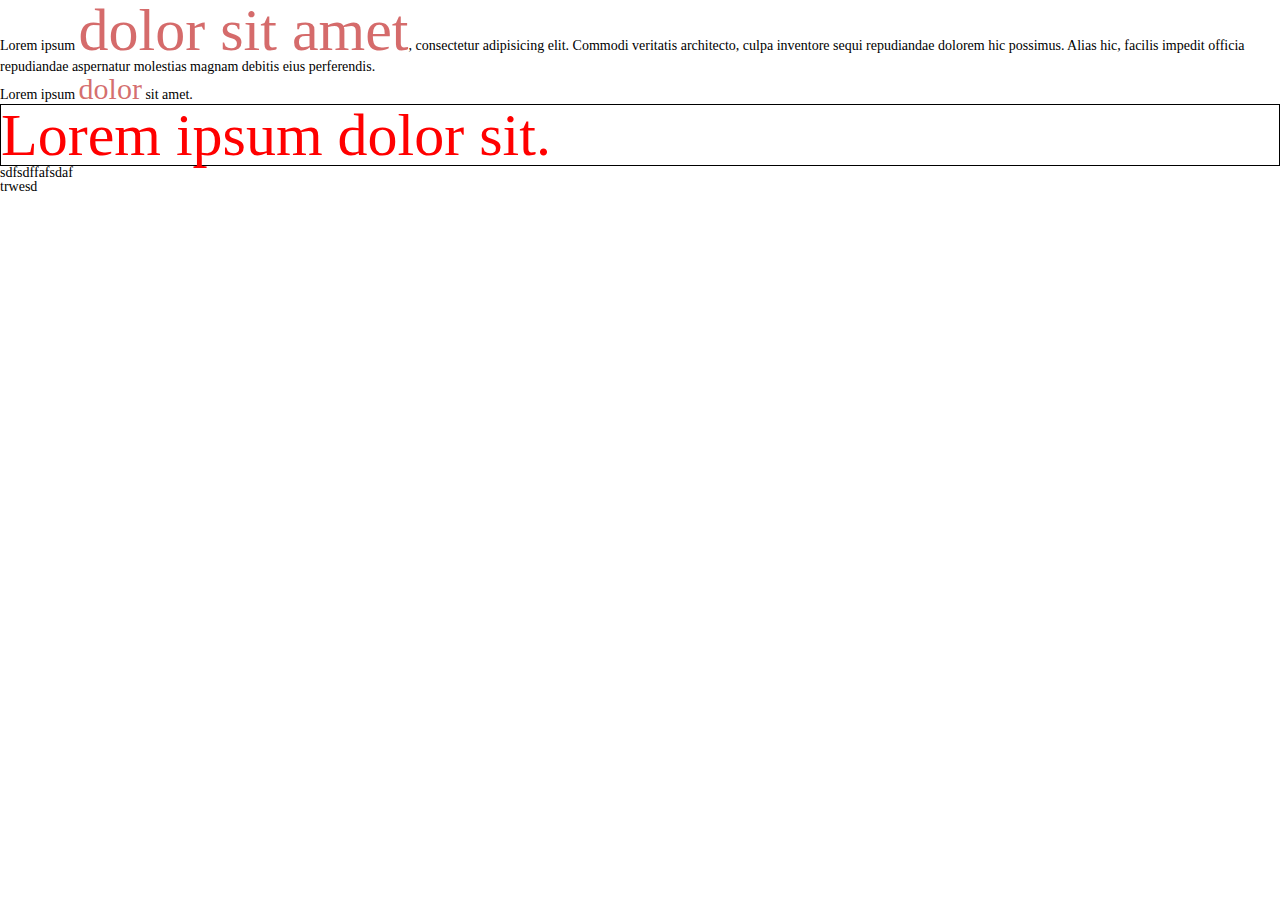
==== index.html @ e3d9707f "эксперементы" ====
<!DOCTYPE html>
<html lang="en">
<head>
    <meta charset="UTF-8">
    <meta http-equiv="X-UA-Compatible" content="IE=edge">
    <meta name="viewport" content="width=device-width, initial-scale=1.0">
    <title>expiries</title>
    <link rel="stylesheet" href="static/styles/style.css">
    <link rel="stylesheet" href="static/styles/style2.css">
</head>
<body>
    <div>
        <p>Lorem ipsum <span class="red">dolor sit amet</span>, consectetur adipisicing elit. Commodi veritatis architecto, culpa inventore sequi repudiandae dolorem hic possimus. Alias hic, facilis impedit officia repudiandae aspernatur molestias magnam debitis eius perferendis.</p>
        <p>Lorem ipsum <span>dolor</span> sit amet.</p>
        
    </div>
    <div>
        <p class=box> Lorem ipsum dolor sit.</p>
        sdfsdffafsdaf
    </div>
    <h2>trwesd</h2>
</body>
</html>
---- static/styles/style.css ----
/*Обнуление*/
*{
	padding: 0;
	margin: 0;
	border: 0;
}
*,*:before,*:after{
	-moz-box-sizing: border-box;
	-webkit-box-sizing: border-box;
	box-sizing: border-box;
}
:focus,:active{outline: none;}
a:focus,a:active{outline: none;}

nav,footer,header,aside{display: block;}

html,body{
	height: 100%;
	width: 100%;
	font-size: 100%;
	line-height: 1;
	font-size: 14px;
	-ms-text-size-adjust: 100%;
	-moz-text-size-adjust: 100%;
	-webkit-text-size-adjust: 100%;
}
input,button,textarea{font-family:inherit;}

input::-ms-clear{display: none;}
button{cursor: pointer;}
button::-moz-focus-inner {padding:0;border:0;}
a, a:visited{text-decoration: none;}
a:hover{text-decoration: none;}
ul li{list-style: none;}
img{vertical-align: top;}

h1,h2,h3,h4,h5,h6{font-size:inherit;font-weight: 400;}
/*--------------------*/
---- static/styles/style2.css ----
span {
    font-size: 30px;
    color: rgba(182, 0, 0, 0.582);
}

span.red {
    font-size: 60px;
}

div>p.box {
    font-size: 60px;
    color: red;
    border: 0.5px solid #000;

}
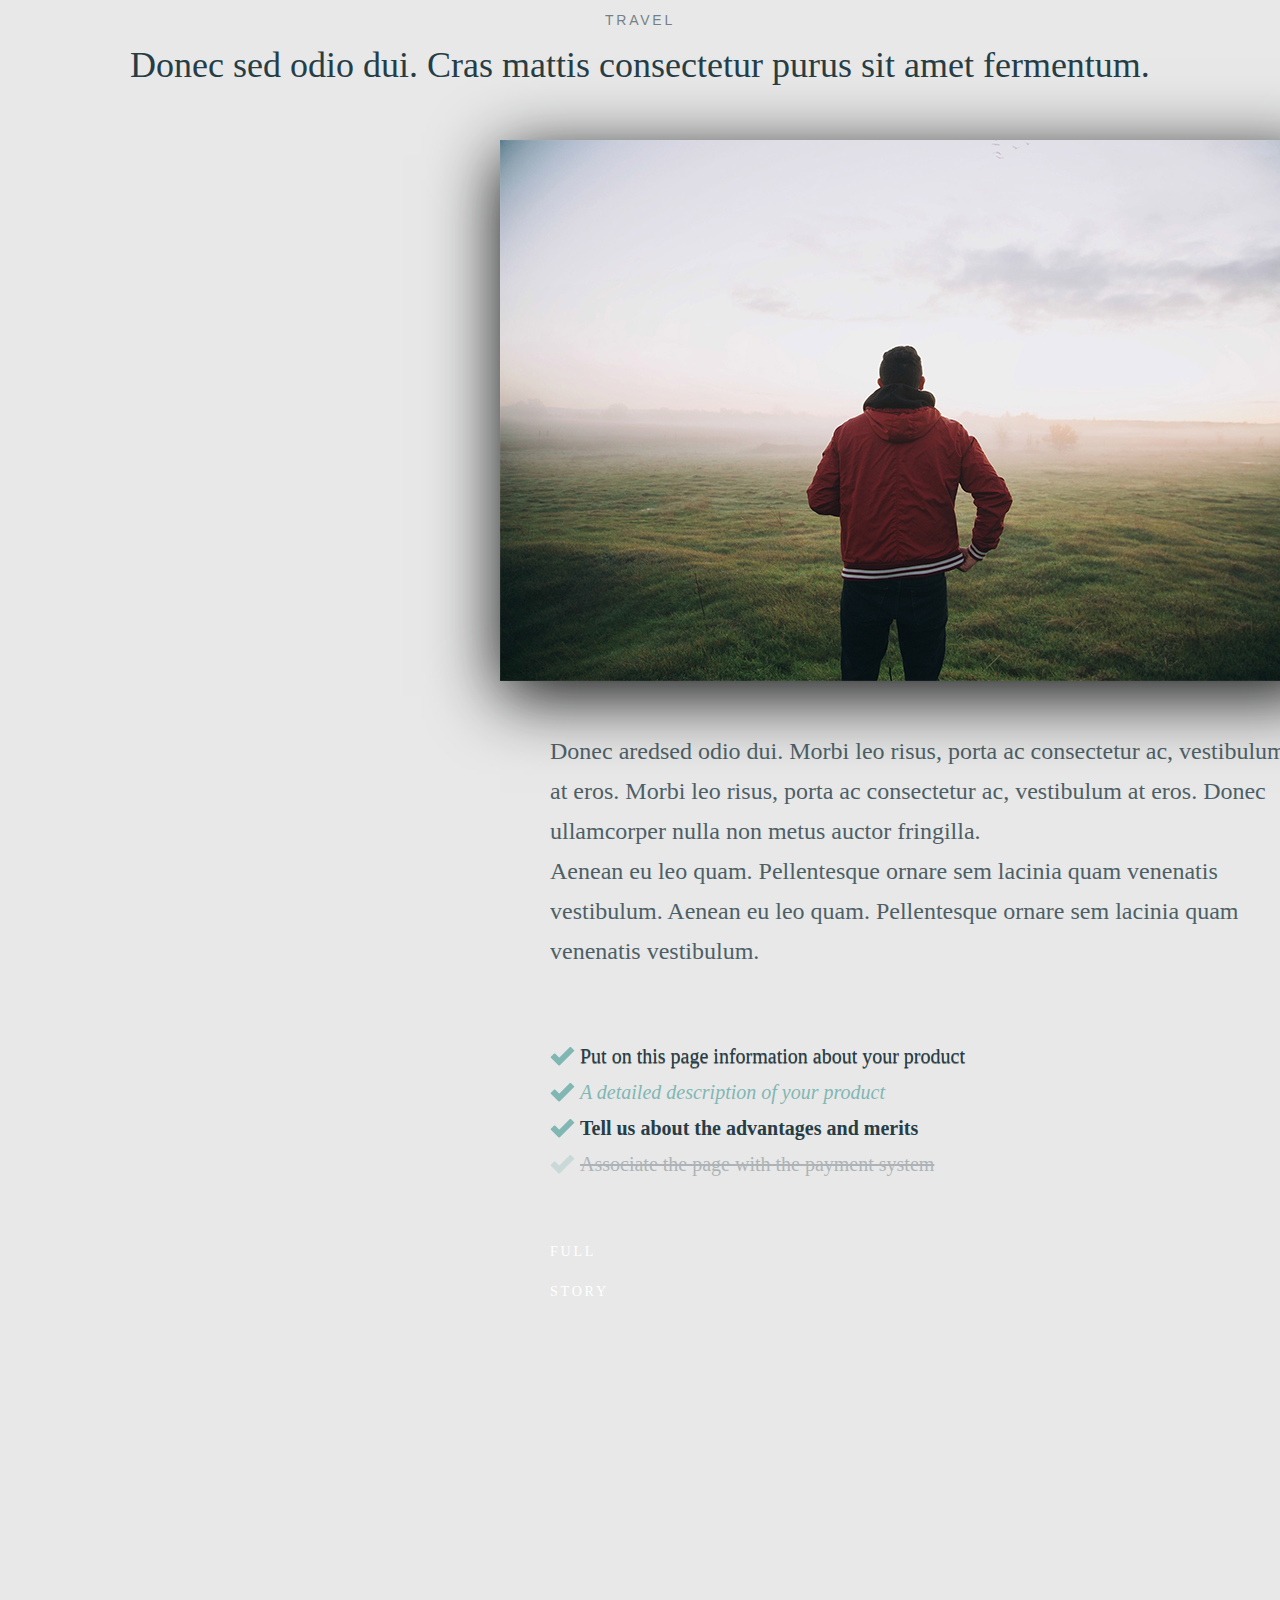
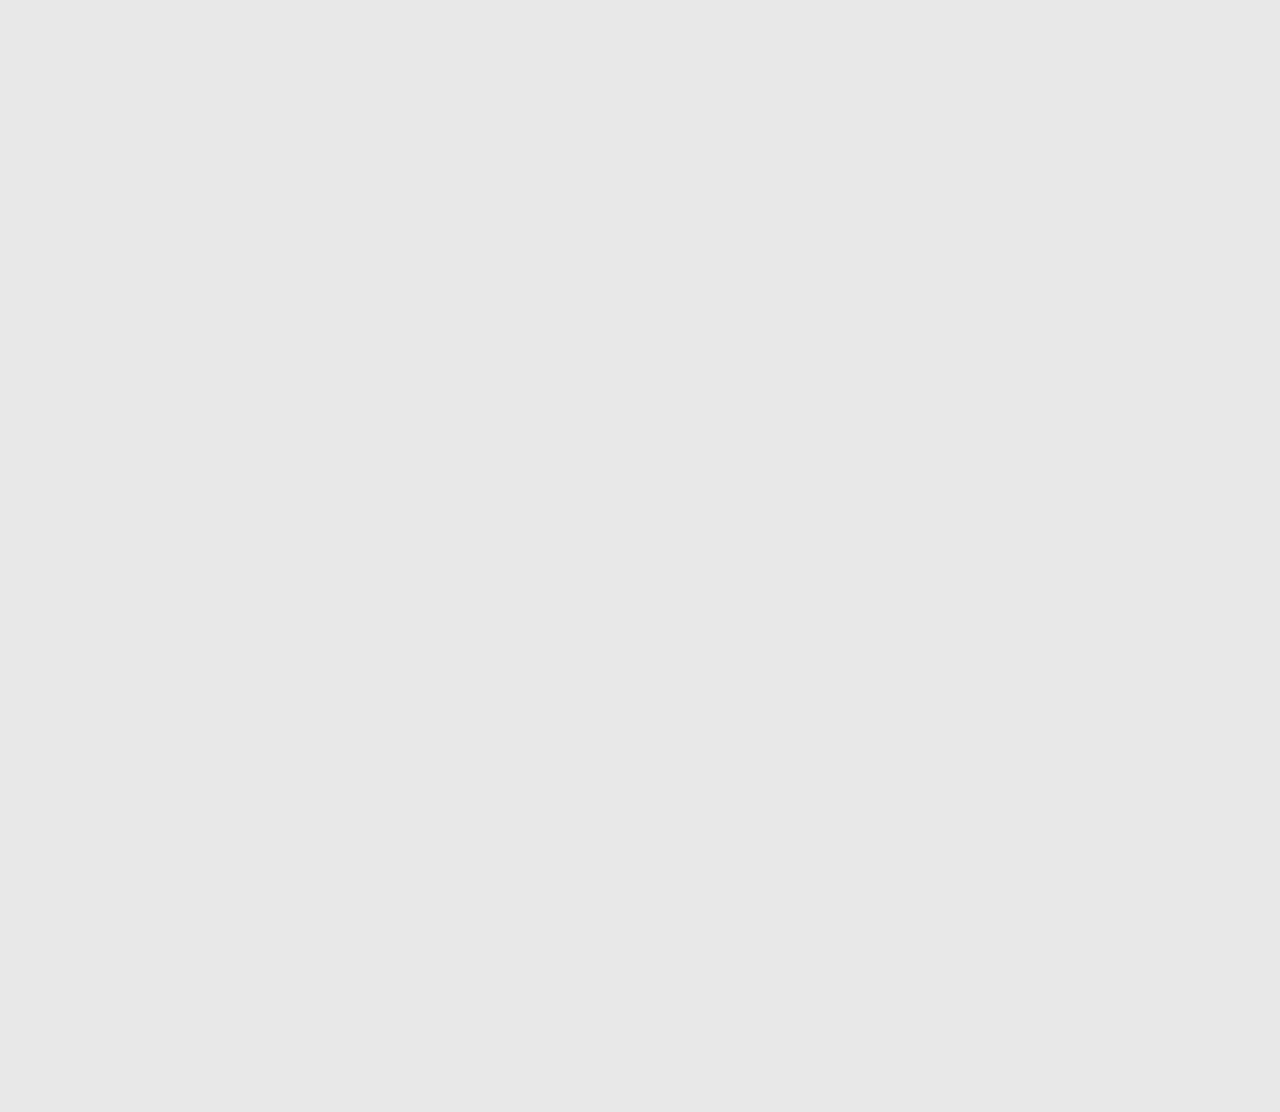
==== commit e81e8f2b: "Add files via upload" ====
--- a/index.html
+++ b/index.html
@@ -1,23 +1,73 @@
 <!DOCTYPE html>
 <html lang="en">
+
 <head>
     <meta charset="UTF-8">
     <meta http-equiv="X-UA-Compatible" content="IE=edge">
     <meta name="viewport" content="width=device-width, initial-scale=1.0">
-    <title>expiries</title>
-    <link rel="stylesheet" href="static/styles/style.css">
-    <link rel="stylesheet" href="static/styles/style2.css">
+    <title>Domashka 9</title>
+    <!-- ты скинул файл css, но не папку css, поэтому файл не подключился  -->
+    <!-- я заменил style папку на относительное позиционирование "style/style2.css на ./style2.css" -->
+    <!-- Запомни самое важное: всегда смотри на то что ты сделал глазами заказчика -->
+    <link rel="stylesheet" href="css/style.css">
 </head>
+<!-- между родительским тегом (в данном случае body) и дочерним не нужно оставлять пустую строчку -->
+<!-- но если теги оба дочерние и просто соседи, то между ними желательно оставлять пустую строчку (например block1, block2, human, text итд) -->
 <body>
-    <div>
-        <p>Lorem ipsum <span class="red">dolor sit amet</span>, consectetur adipisicing elit. Commodi veritatis architecto, culpa inventore sequi repudiandae dolorem hic possimus. Alias hic, facilis impedit officia repudiandae aspernatur molestias magnam debitis eius perferendis.</p>
-        <p>Lorem ipsum <span>dolor</span> sit amet.</p>
-        
+    <!-- 1. Если у тебя кроме travel ничего не будет в block1, то тогда можно удалить этот див а оставить только <p class="block1"> -->
+    <!-- 2. Так понимаю что travel это заголовок, если так, то вместо <p/> поставь тег заголовка -->
+    <!-- 3. block1 если это заголовок то лучше класс назвать информативнее, например title -->
+    <div class="block1">
+        <p>travel</p>
+
     </div>
-    <div>
-        <p class=box> Lorem ipsum dolor sit.</p>
-        sdfsdffafsdaf
+    <!-- замечания те же что и предущие 3, только если это подзаголовок, то тег подзаголовка и класс называешь информативно, "subtitle" -->
+    <div class="block2">
+        <p>Donec sed odio dui. Cras mattis consectetur purus sit amet fermentum. </p>
+        <!-- Пропускать строчку перед закрывающим тегом не нужно -->
+
     </div>
-    <h2>trwesd</h2>
+<!-- Почему класс human? если здесь будет фото или картинка, лучше назвать соответственно класс -->
+    <div class="human">
+
+    </div>
+    <!-- класс text - уже лучше, но скорей всего это описание, если так, то лучше description -->
+    <!-- тут родительский тег норм, так как здесь два параграфа -->
+    <div class="text">
+        <p>Donec aredsed odio dui. Morbi leo risus, porta ac consectetur ac, vestibulum at eros. Morbi leo risus, porta
+            ac consectetur ac, vestibulum at eros. Donec ullamcorper nulla non metus auctor fringilla.</p>
+
+        <p>
+            Aenean eu leo quam. Pellentesque ornare sem lacinia quam venenatis vestibulum. Aenean eu leo quam.
+            Pellentesque ornare sem lacinia quam venenatis vestibulum.
+        </p>
+    </div>
+
+    <!-- Тут можно как раз обернуть в родительский тег следующие 4 класса и отпозиционировать его margin и padding -->
+    <!-- а из абзацев убрать отступы, чтобы в каждом абзаце не повторяться с позиционированием -->
+    <!-- класс информативнее, "about" -->
+    <div class="first">
+        Put on this page information about your product
+    </div>
+    <!-- класс информативнее, "details" -->
+    <div class="two">
+        A detailed description of your product
+    </div>
+    <!-- класс информативнее, "advantages" -->
+    <div class="th">
+        Tell us about the advantages and merits
+    </div>
+    <!-- класс информативнее, "payment-info" -->
+    <div class="four">
+        Associate the page with the payment system
+    </div>
+    <!-- five похож на больше на link, да и div можно убрать и поставить тегу a display:block в css-->
+    <div class="five"><a href="#">
+            <p>full story</p>
+        </a></div>
+    <!--  six похож на <footer class="footer"> -->
+    <div class="six"></div>
+
 </body>
+
 </html>--- a/css/style.css
+++ b/css/style.css
@@ -0,0 +1,202 @@
+/*Обнуление*/
+* {
+  padding: 0;
+  margin: 0;
+  border: 0;
+}
+*,
+*:before,
+*:after {
+  -moz-box-sizing: border-box;
+  -webkit-box-sizing: border-box;
+  box-sizing: border-box;
+}
+:focus,
+:active {
+  outline: none;
+}
+a:focus,
+a:active {
+  outline: none;
+}
+nav,
+footer,
+header,
+aside {
+  display: block;
+}
+html,
+body {
+  height: 100%;
+  width: 100%;
+  font-size: 100%;
+  line-height: 1;
+  font-size: 14px;
+  -ms-text-size-adjust: 100%;
+  -moz-text-size-adjust: 100%;
+  -webkit-text-size-adjust: 100%;
+}
+input,
+button,
+textarea {
+  font-family: inherit;
+}
+input::-ms-clear {
+  display: none;
+}
+button {
+  cursor: pointer;
+}
+button::-moz-focus-inner {
+  padding: 0;
+  border: 0;
+}
+a,
+a:visited {
+  text-decoration: none;
+}
+a:hover {
+  text-decoration: none;
+}
+ul li {
+  list-style: none;
+}
+img {
+  vertical-align: top;
+}
+h1,
+h2,
+h3,
+h4,
+h5,
+h6 {
+  font-size: inherit;
+  font-weight: inherit;
+}
+/*--------------------*/
+
+body {
+  /* padding: 30px 0px 0px 0px; */
+
+  background-color: #e8e8e8;
+}
+.block1 > p {
+  /* Style for "Travel" */
+  font-family: Arial, "Helvetica Neue", Helvetica, sans-serif;
+  text-align: center;
+  text-transform: uppercase;
+  letter-spacing: 2.8px;
+  line-height: 40px;
+  opacity: 0.6;
+  color: #273d46;
+  /* font-weight: 400; */
+  /* width: 67px;
+height: 10px; */
+}
+body {
+  background-color: #e8e8e8;
+}
+
+.block2 > p {
+  /* Style for "Donec sed" */
+  font-family: "Times New Roman", Times, Baskerville, Georgia, serif;
+  font-size: 36px;
+  line-height: 50px;
+  text-align: center;
+  color: #273d46;
+}
+
+.human {
+  /* Style for "light-man" */
+
+  background: url("../img/icons/light-man_copy.png") no-repeat;
+  width: 821px;
+  height: 541px;
+  box-shadow: 0px 15px 65px rgb(15, 16, 16);
+  margin: 50px 0px 0px 500px;
+}
+
+.text {
+    font-size: 24px;
+    /* font-family: "Times New Roman PSMT"; */
+    color: #273d46;
+    opacity: 0.8;
+    line-height: 40px;
+    text-align: left;
+    width: 736px;
+    height: 257px;
+    margin: 50px 0px 0px 550px;
+
+}
+
+.first {
+    font-family: "Arial MT";
+    font-size: 20px;
+    /* width: 421px;
+    height: 19px; */
+    line-height: 36px;
+    margin: 50px 0px 0px 550px;
+    text-shadow: 0 1px 0 rgba(0, 0, 0, 0.459);
+    color: #273d46;
+    background: url("../img/icons/check_icon.png") left no-repeat;
+    padding: 0px 0px 0px 30px;
+}
+
+.two {
+    font-family: "Arial MT";
+    font-size: 20px;
+    line-height: 36px;
+    margin: 0px 0px 0px 550px;
+    color: #80b7b3;
+    background: url("../img/icons/check_icon.png") left no-repeat;
+    padding: 0px 0px 0px 30px;
+    font-style: italic;
+    
+}
+
+.th {
+    font-family: "Arial MT";
+    font-size: 20px;
+    line-height: 36px;
+    margin: 0px 0px 0px 550px;
+    color: #273d46;
+    background: url("../img/icons/check_icon.png") left no-repeat;
+    padding: 0px 0px 0px 30px;
+    font-weight: bold;
+}
+
+.four {
+    font-family: "Arial MT";
+    font-size: 20px;
+    line-height: 36px;
+    margin: 0px 0px 0px 550px;
+    color: #273d46;
+    background: url("../img/icons/check_icon.png") left no-repeat;
+    padding: 0px 0px 0px 30px;
+    opacity: 0.3;
+    text-decoration: line-through;
+}
+
+.five {
+    /* color: #ffffff; */
+    font-family: "Arial MT";
+    font-weight: 400;
+    font-size: 14px;
+    line-height: 40px;
+    /* background: rgba(24,181,164,0.5); */
+    margin: 50px 1200px 1300px 550px;
+    border-radius: 15px;
+    letter-spacing: 2.8px;
+    text-transform: uppercase;
+    text-align: center;
+    box-shadow: 0 6px 40px rgba(128, 183, 179, 0.884);
+    background: url("../img/icons/Shape_2.png") right rgba(24,181,164,0.5) no-repeat;
+
+}
+
+.five p {
+    color: #ffffff;
+}
+.six {
+    height: 100px;
+}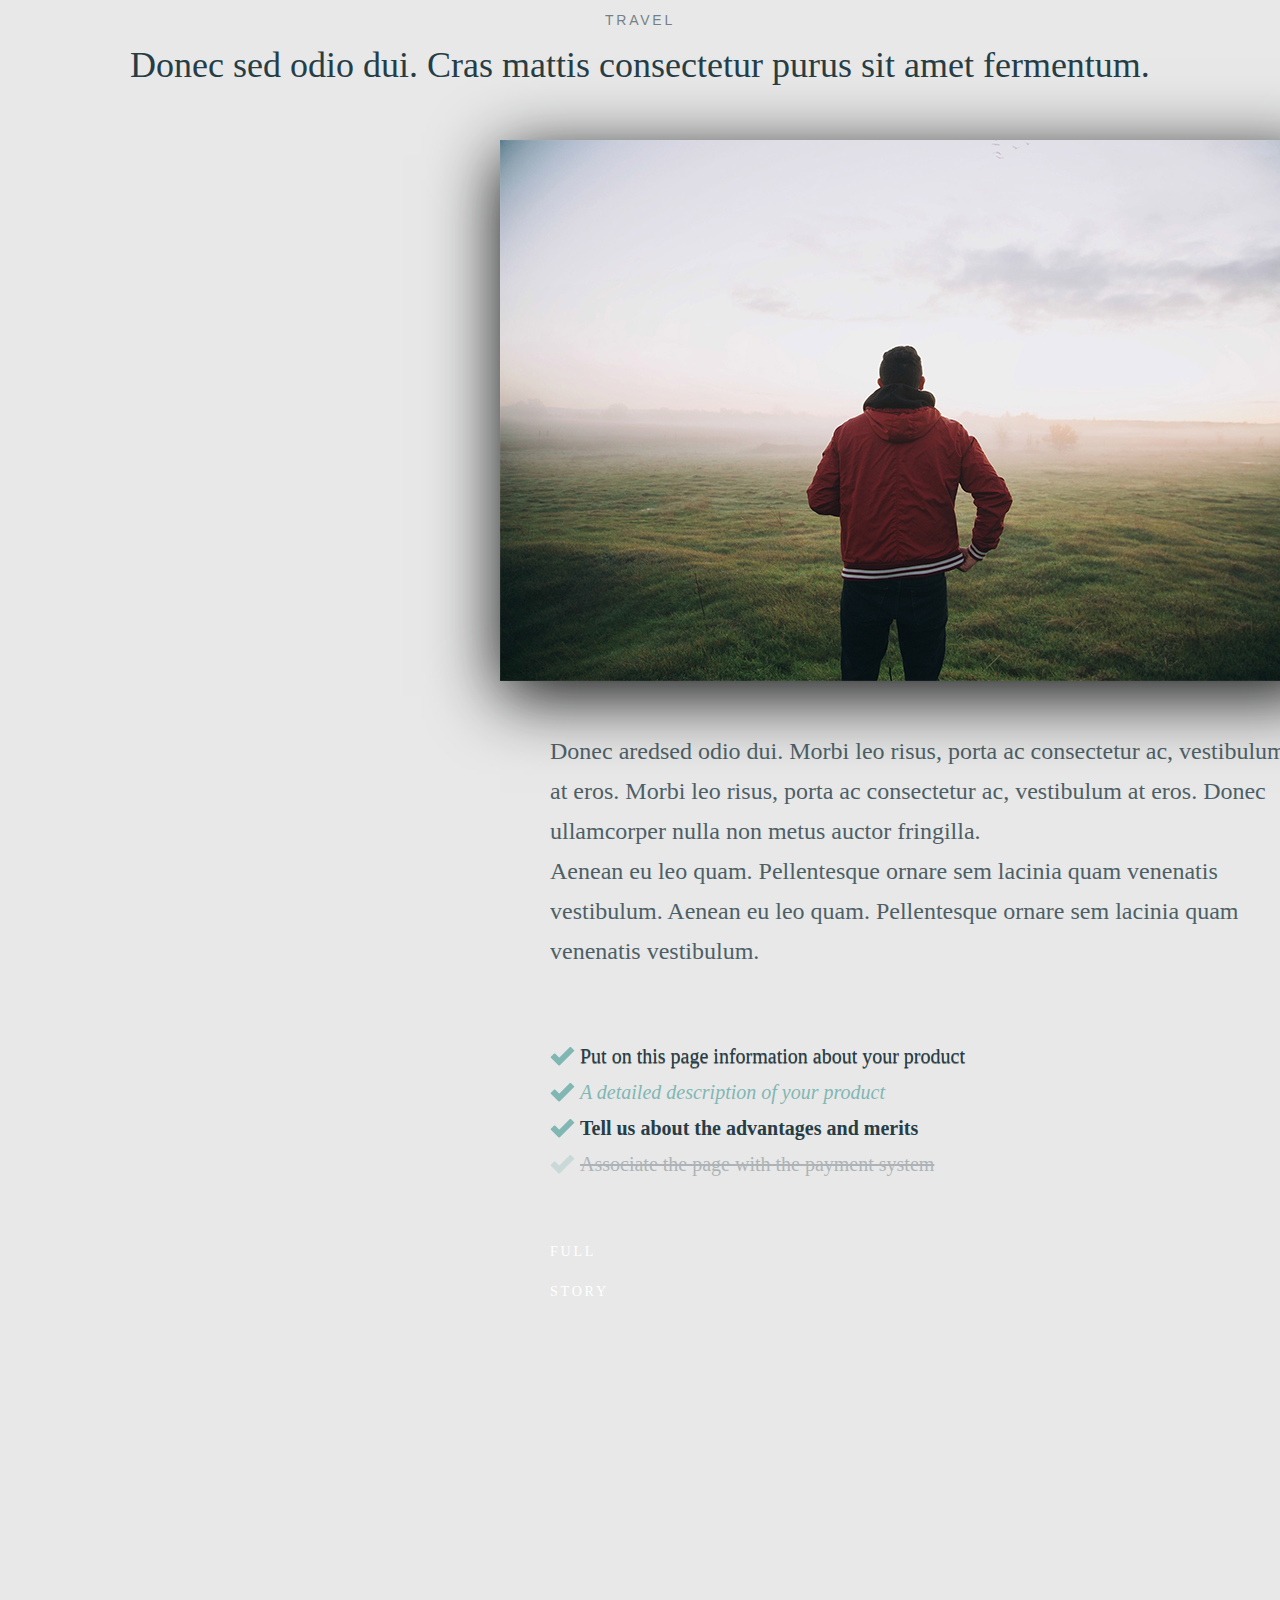
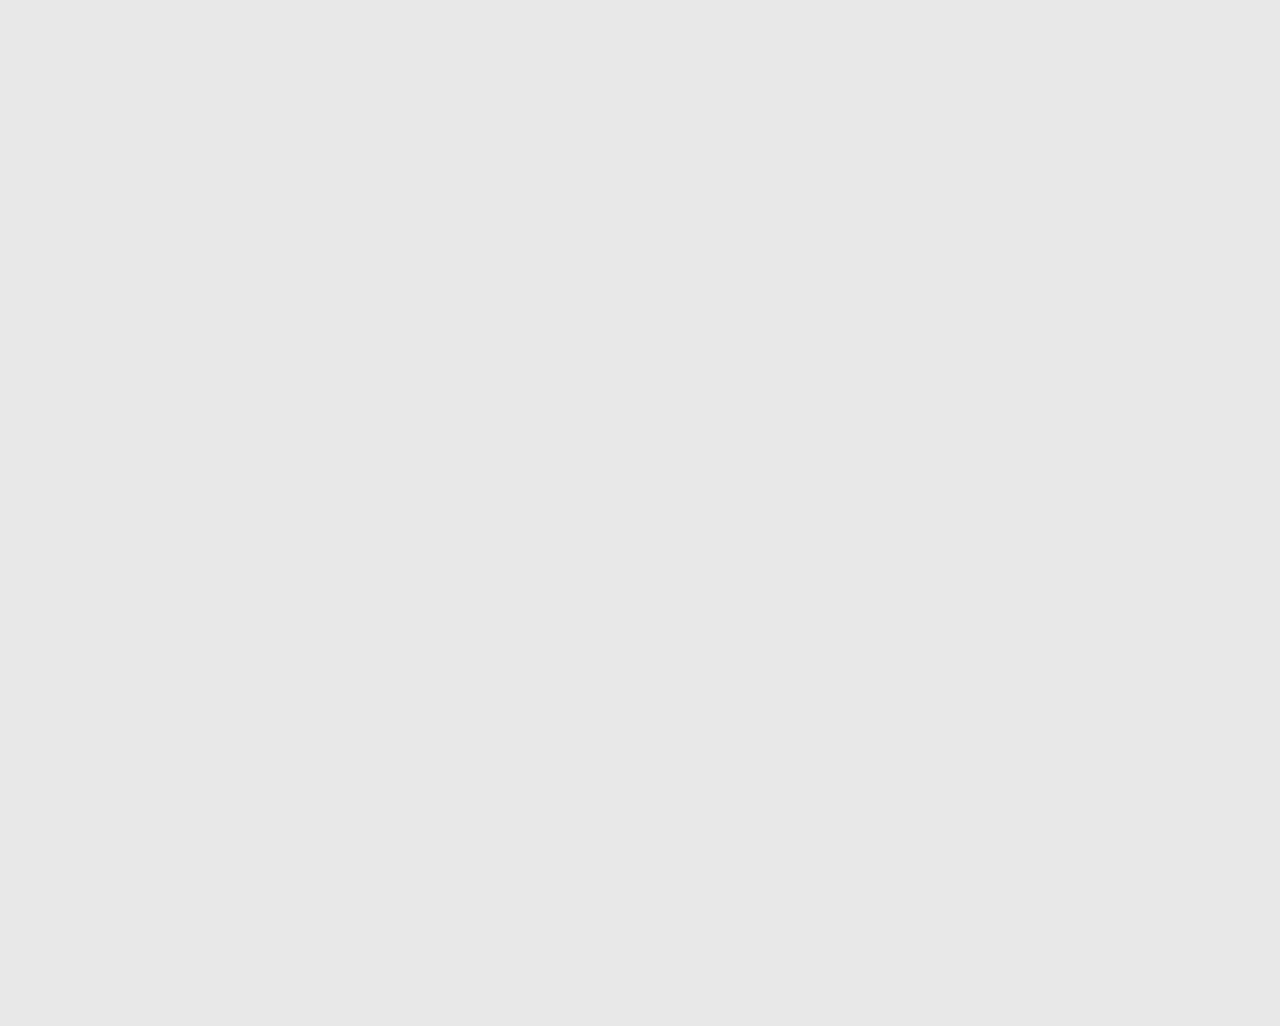
==== commit 139b28d7: "Rename index2.html to index.html" ====
--- a/index.html
+++ b/index.html
@@ -1,73 +1,45 @@
 <!DOCTYPE html>
 <html lang="en">
+  <head>
+    <meta charset="UTF-8" />
+    <meta http-equiv="X-UA-Compatible" content="IE=edge" />
+    <meta name="viewport" content="width=device-width, initial-scale=1.0" />
+    <title>MySite</title>
+    <link rel="stylesheet" href="css/style.css" />
+  </head>
+  <body>
+    <h1 class="title">travel</h1>
 
-<head>
-    <meta charset="UTF-8">
-    <meta http-equiv="X-UA-Compatible" content="IE=edge">
-    <meta name="viewport" content="width=device-width, initial-scale=1.0">
-    <title>Domashka 9</title>
-    <!-- ты скинул файл css, но не папку css, поэтому файл не подключился  -->
-    <!-- я заменил style папку на относительное позиционирование "style/style2.css на ./style2.css" -->
-    <!-- Запомни самое важное: всегда смотри на то что ты сделал глазами заказчика -->
-    <link rel="stylesheet" href="css/style.css">
-</head>
-<!-- между родительским тегом (в данном случае body) и дочерним не нужно оставлять пустую строчку -->
-<!-- но если теги оба дочерние и просто соседи, то между ними желательно оставлять пустую строчку (например block1, block2, human, text итд) -->
-<body>
-    <!-- 1. Если у тебя кроме travel ничего не будет в block1, то тогда можно удалить этот див а оставить только <p class="block1"> -->
-    <!-- 2. Так понимаю что travel это заголовок, если так, то вместо <p/> поставь тег заголовка -->
-    <!-- 3. block1 если это заголовок то лучше класс назвать информативнее, например title -->
-    <div class="block1">
-        <p>travel</p>
+    <h2 class="subtitle">
+      Donec sed odio dui. Cras mattis consectetur purus sit amet fermentum.
+    </h2>
 
+    <div class="photo"></div>
+
+    <div class="description">
+      <p>
+        Donec aredsed odio dui. Morbi leo risus, porta ac consectetur ac,
+        vestibulum at eros. Morbi leo risus, porta ac consectetur ac, vestibulum
+        at eros. Donec ullamcorper nulla non metus auctor fringilla.
+      </p>
+
+      <p>
+        Aenean eu leo quam. Pellentesque ornare sem lacinia quam venenatis
+        vestibulum. Aenean eu leo quam. Pellentesque ornare sem lacinia quam
+        venenatis vestibulum.
+      </p>
     </div>
-    <!-- замечания те же что и предущие 3, только если это подзаголовок, то тег подзаголовка и класс называешь информативно, "subtitle" -->
-    <div class="block2">
-        <p>Donec sed odio dui. Cras mattis consectetur purus sit amet fermentum. </p>
-        <!-- Пропускать строчку перед закрывающим тегом не нужно -->
-
+    <div class="list">
+      <!-- оставил внутренний паддинг у четырех классов, потому что картинка(галочка) залезает на текст -->
+      <div class="about">Put on this page information about your product</div>
+      <div class="details">A detailed description of your product</div>
+      <div class="advantages">Tell us about the advantages and merits</div>
+      <div class="payment-info">Associate the page with the payment system</div>
     </div>
-<!-- Почему класс human? если здесь будет фото или картинка, лучше назвать соответственно класс -->
-    <div class="human">
-
-    </div>
-    <!-- класс text - уже лучше, но скорей всего это описание, если так, то лучше description -->
-    <!-- тут родительский тег норм, так как здесь два параграфа -->
-    <div class="text">
-        <p>Donec aredsed odio dui. Morbi leo risus, porta ac consectetur ac, vestibulum at eros. Morbi leo risus, porta
-            ac consectetur ac, vestibulum at eros. Donec ullamcorper nulla non metus auctor fringilla.</p>
-
-        <p>
-            Aenean eu leo quam. Pellentesque ornare sem lacinia quam venenatis vestibulum. Aenean eu leo quam.
-            Pellentesque ornare sem lacinia quam venenatis vestibulum.
-        </p>
-    </div>
-
-    <!-- Тут можно как раз обернуть в родительский тег следующие 4 класса и отпозиционировать его margin и padding -->
-    <!-- а из абзацев убрать отступы, чтобы в каждом абзаце не повторяться с позиционированием -->
-    <!-- класс информативнее, "about" -->
-    <div class="first">
-        Put on this page information about your product
-    </div>
-    <!-- класс информативнее, "details" -->
-    <div class="two">
-        A detailed description of your product
-    </div>
-    <!-- класс информативнее, "advantages" -->
-    <div class="th">
-        Tell us about the advantages and merits
-    </div>
-    <!-- класс информативнее, "payment-info" -->
-    <div class="four">
-        Associate the page with the payment system
-    </div>
-    <!-- five похож на больше на link, да и div можно убрать и поставить тегу a display:block в css-->
-    <div class="five"><a href="#">
-            <p>full story</p>
-        </a></div>
-    <!--  six похож на <footer class="footer"> -->
-    <div class="six"></div>
-
-</body>
-
-</html>+    <a href="#">
+      <p>full story</p>
+    </a>
+    <br>
+    <!-- поставил тег br, потому что отступ вниз от кнопки либо нет, либо слишком большой делает. -->
+  </body>
+</html>
--- a/css/style.css
+++ b/css/style.css
@@ -4,6 +4,7 @@
   margin: 0;
   border: 0;
 }
+
 *,
 *:before,
 *:after {
@@ -11,20 +12,24 @@
   -webkit-box-sizing: border-box;
   box-sizing: border-box;
 }
+
 :focus,
 :active {
   outline: none;
 }
+
 a:focus,
 a:active {
   outline: none;
 }
+
 nav,
 footer,
 header,
 aside {
   display: block;
 }
+
 html,
 body {
   height: 100%;
@@ -36,34 +41,43 @@
   -moz-text-size-adjust: 100%;
   -webkit-text-size-adjust: 100%;
 }
+
 input,
 button,
 textarea {
   font-family: inherit;
 }
+
 input::-ms-clear {
   display: none;
 }
+
 button {
   cursor: pointer;
 }
+
 button::-moz-focus-inner {
   padding: 0;
   border: 0;
 }
+
 a,
 a:visited {
   text-decoration: none;
 }
+
 a:hover {
   text-decoration: none;
 }
+
 ul li {
   list-style: none;
 }
+
 img {
   vertical-align: top;
 }
+
 h1,
 h2,
 h3,
@@ -73,15 +87,14 @@
   font-size: inherit;
   font-weight: inherit;
 }
+
 /*--------------------*/
 
 body {
-  /* padding: 30px 0px 0px 0px; */
-
   background-color: #e8e8e8;
 }
-.block1 > p {
-  /* Style for "Travel" */
+
+.title {
   font-family: Arial, "Helvetica Neue", Helvetica, sans-serif;
   text-align: center;
   text-transform: uppercase;
@@ -89,16 +102,9 @@
   line-height: 40px;
   opacity: 0.6;
   color: #273d46;
-  /* font-weight: 400; */
-  /* width: 67px;
-height: 10px; */
-}
-body {
-  background-color: #e8e8e8;
 }
 
-.block2 > p {
-  /* Style for "Donec sed" */
+.subtitle {
   font-family: "Times New Roman", Times, Baskerville, Georgia, serif;
   font-size: 36px;
   line-height: 50px;
@@ -106,9 +112,7 @@
   color: #273d46;
 }
 
-.human {
-  /* Style for "light-man" */
-
+.photo {
   background: url("../img/icons/light-man_copy.png") no-repeat;
   width: 821px;
   height: 541px;
@@ -116,87 +120,73 @@
   margin: 50px 0px 0px 500px;
 }
 
-.text {
-    font-size: 24px;
-    /* font-family: "Times New Roman PSMT"; */
-    color: #273d46;
-    opacity: 0.8;
-    line-height: 40px;
-    text-align: left;
-    width: 736px;
-    height: 257px;
-    margin: 50px 0px 0px 550px;
-
+.description {
+  font-size: 24px;
+  color: #273d46;
+  opacity: 0.8;
+  line-height: 40px;
+  text-align: left;
+  width: 736px;
+  height: 257px;
+  margin: 50px 0px 0px 550px;
 }
 
-.first {
-    font-family: "Arial MT";
-    font-size: 20px;
-    /* width: 421px;
-    height: 19px; */
-    line-height: 36px;
-    margin: 50px 0px 0px 550px;
-    text-shadow: 0 1px 0 rgba(0, 0, 0, 0.459);
-    color: #273d46;
-    background: url("../img/icons/check_icon.png") left no-repeat;
-    padding: 0px 0px 0px 30px;
+.list {
+  margin: 50px 0px 0px 550px;
+  /* padding: 0px 0px 0px 30px; */
+  font-size: 20px;
+  line-height: 36px;
 }
 
-.two {
-    font-family: "Arial MT";
-    font-size: 20px;
-    line-height: 36px;
-    margin: 0px 0px 0px 550px;
-    color: #80b7b3;
-    background: url("../img/icons/check_icon.png") left no-repeat;
-    padding: 0px 0px 0px 30px;
-    font-style: italic;
-    
+.about {
+  font-family: "Arial MT";
+  text-shadow: 0 1px 0 rgba(0, 0, 0, 0.459);
+  color: #273d46;
+  background: url("../img/icons/check_icon.png") left no-repeat;
+  padding: 0px 0px 0px 30px;
 }
 
-.th {
-    font-family: "Arial MT";
-    font-size: 20px;
-    line-height: 36px;
-    margin: 0px 0px 0px 550px;
-    color: #273d46;
-    background: url("../img/icons/check_icon.png") left no-repeat;
-    padding: 0px 0px 0px 30px;
-    font-weight: bold;
+.details {
+  font-family: "Arial MT";
+  color: #80b7b3;
+  background: url("../img/icons/check_icon.png") left no-repeat;
+  font-style: italic;
+  padding: 0px 0px 0px 30px;
 }
 
-.four {
-    font-family: "Arial MT";
-    font-size: 20px;
-    line-height: 36px;
-    margin: 0px 0px 0px 550px;
-    color: #273d46;
-    background: url("../img/icons/check_icon.png") left no-repeat;
-    padding: 0px 0px 0px 30px;
-    opacity: 0.3;
-    text-decoration: line-through;
+.advantages {
+  font-family: "Arial MT";
+  color: #273d46;
+  background: url("../img/icons/check_icon.png") left no-repeat;
+  font-weight: bold;
+  padding: 0px 0px 0px 30px;
 }
 
-.five {
-    /* color: #ffffff; */
-    font-family: "Arial MT";
-    font-weight: 400;
-    font-size: 14px;
-    line-height: 40px;
-    /* background: rgba(24,181,164,0.5); */
-    margin: 50px 1200px 1300px 550px;
-    border-radius: 15px;
-    letter-spacing: 2.8px;
-    text-transform: uppercase;
-    text-align: center;
-    box-shadow: 0 6px 40px rgba(128, 183, 179, 0.884);
-    background: url("../img/icons/Shape_2.png") right rgba(24,181,164,0.5) no-repeat;
-
+.payment-info {
+  font-family: "Arial MT";
+  color: #273d46;
+  background: url("../img/icons/check_icon.png") left no-repeat;
+  opacity: 0.3;
+  text-decoration: line-through;
+  padding: 0px 0px 0px 30px;
 }
 
-.five p {
-    color: #ffffff;
+a {
+  display: block;
+  font-family: "Arial MT";
+  font-weight: 400;
+  font-size: 14px;
+  line-height: 40px;
+  margin: 50px 1200px 1300px 550px;
+  border-radius: 15px;
+  letter-spacing: 2.8px;
+  text-transform: uppercase;
+  text-align: center;
+  box-shadow: 0 6px 40px rgba(128, 183, 179, 0.884);
+  background: url("../img/icons/Shape_2.png") right rgba(24, 181, 164, 0.5)
+    no-repeat;
 }
-.six {
-    height: 100px;
-}+
+a > p {
+  color: white;
+}
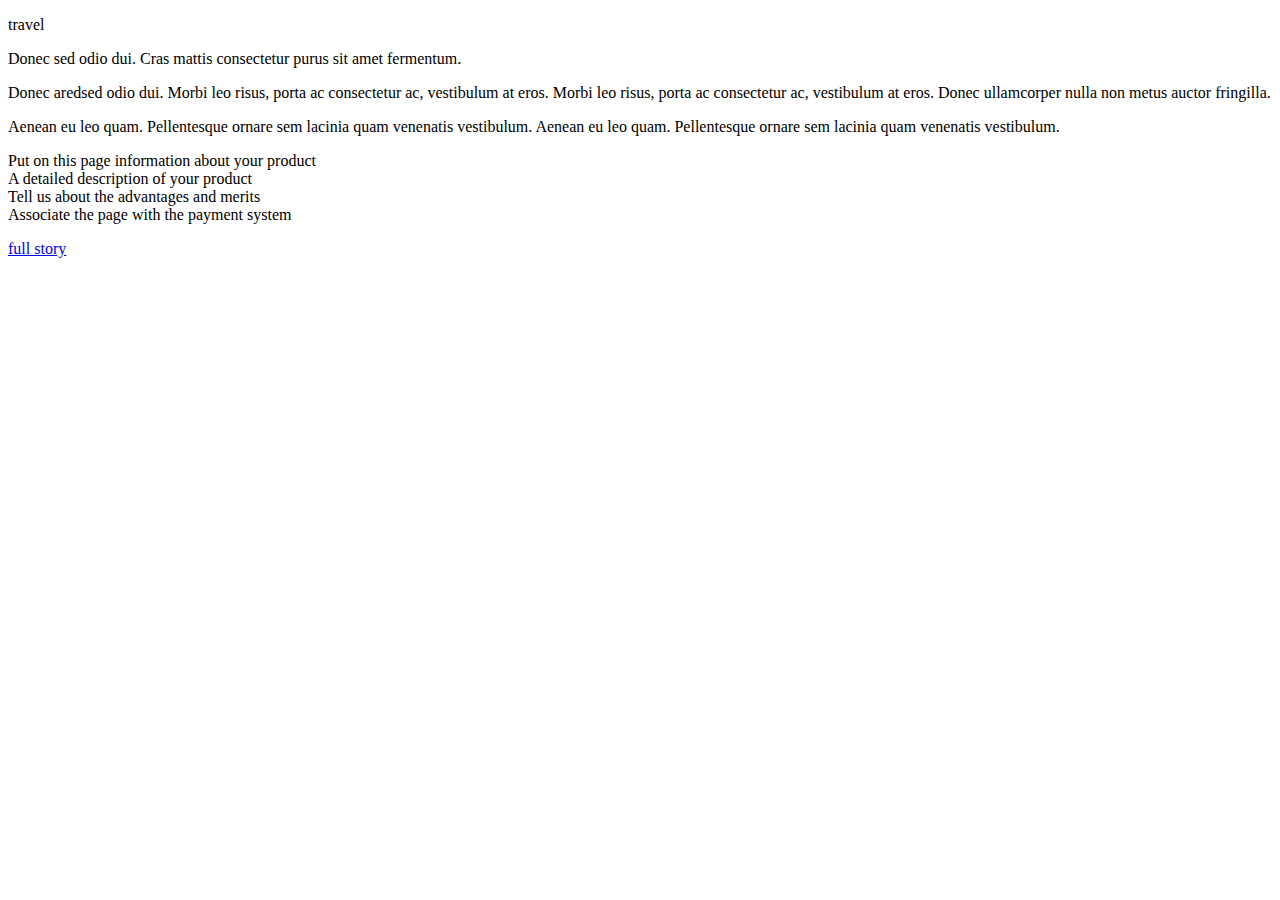
==== commit efd55ade: "Add files via upload" ====
--- a/index.html
+++ b/index.html
@@ -1,45 +1,73 @@
 <!DOCTYPE html>
 <html lang="en">
-  <head>
-    <meta charset="UTF-8" />
-    <meta http-equiv="X-UA-Compatible" content="IE=edge" />
-    <meta name="viewport" content="width=device-width, initial-scale=1.0" />
-    <title>MySite</title>
-    <link rel="stylesheet" href="css/style.css" />
-  </head>
-  <body>
-    <h1 class="title">travel</h1>
 
-    <h2 class="subtitle">
-      Donec sed odio dui. Cras mattis consectetur purus sit amet fermentum.
-    </h2>
+<head>
+    <meta charset="UTF-8">
+    <meta http-equiv="X-UA-Compatible" content="IE=edge">
+    <meta name="viewport" content="width=device-width, initial-scale=1.0">
+    <title>Domashka 9</title>
+    <!-- ты скинул файл css, но не папку css, поэтому файл не подключился  -->
+    <!-- я заменил style папку на относительное позиционирование "style/style2.css на ./style2.css" -->
+    <!-- Запомни самое важное: всегда смотри на то что ты сделал глазами заказчика -->
+    <link rel="stylesheet" href="css/style.css">
+</head>
+<!-- между родительским тегом (в данном случае body) и дочерним не нужно оставлять пустую строчку -->
+<!-- но если теги оба дочерние и просто соседи, то между ними желательно оставлять пустую строчку (например block1, block2, human, text итд) -->
+<body>
+    <!-- 1. Если у тебя кроме travel ничего не будет в block1, то тогда можно удалить этот див а оставить только <p class="block1"> -->
+    <!-- 2. Так понимаю что travel это заголовок, если так, то вместо <p/> поставь тег заголовка -->
+    <!-- 3. block1 если это заголовок то лучше класс назвать информативнее, например title -->
+    <div class="block1">
+        <p>travel</p>
 
-    <div class="photo"></div>
+    </div>
+    <!-- замечания те же что и предущие 3, только если это подзаголовок, то тег подзаголовка и класс называешь информативно, "subtitle" -->
+    <div class="block2">
+        <p>Donec sed odio dui. Cras mattis consectetur purus sit amet fermentum. </p>
+        <!-- Пропускать строчку перед закрывающим тегом не нужно -->
 
-    <div class="description">
-      <p>
-        Donec aredsed odio dui. Morbi leo risus, porta ac consectetur ac,
-        vestibulum at eros. Morbi leo risus, porta ac consectetur ac, vestibulum
-        at eros. Donec ullamcorper nulla non metus auctor fringilla.
-      </p>
+    </div>
+<!-- Почему класс human? если здесь будет фото или картинка, лучше назвать соответственно класс -->
+    <div class="human">
 
-      <p>
-        Aenean eu leo quam. Pellentesque ornare sem lacinia quam venenatis
-        vestibulum. Aenean eu leo quam. Pellentesque ornare sem lacinia quam
-        venenatis vestibulum.
-      </p>
     </div>
-    <div class="list">
-      <!-- оставил внутренний паддинг у четырех классов, потому что картинка(галочка) залезает на текст -->
-      <div class="about">Put on this page information about your product</div>
-      <div class="details">A detailed description of your product</div>
-      <div class="advantages">Tell us about the advantages and merits</div>
-      <div class="payment-info">Associate the page with the payment system</div>
+    <!-- класс text - уже лучше, но скорей всего это описание, если так, то лучше description -->
+    <!-- тут родительский тег норм, так как здесь два параграфа -->
+    <div class="text">
+        <p>Donec aredsed odio dui. Morbi leo risus, porta ac consectetur ac, vestibulum at eros. Morbi leo risus, porta
+            ac consectetur ac, vestibulum at eros. Donec ullamcorper nulla non metus auctor fringilla.</p>
+
+        <p>
+            Aenean eu leo quam. Pellentesque ornare sem lacinia quam venenatis vestibulum. Aenean eu leo quam.
+            Pellentesque ornare sem lacinia quam venenatis vestibulum.
+        </p>
     </div>
-    <a href="#">
-      <p>full story</p>
-    </a>
-    <br>
-    <!-- поставил тег br, потому что отступ вниз от кнопки либо нет, либо слишком большой делает. -->
-  </body>
-</html>
+
+    <!-- Тут можно как раз обернуть в родительский тег следующие 4 класса и отпозиционировать его margin и padding -->
+    <!-- а из абзацев убрать отступы, чтобы в каждом абзаце не повторяться с позиционированием -->
+    <!-- класс информативнее, "about" -->
+    <div class="first">
+        Put on this page information about your product
+    </div>
+    <!-- класс информативнее, "details" -->
+    <div class="two">
+        A detailed description of your product
+    </div>
+    <!-- класс информативнее, "advantages" -->
+    <div class="th">
+        Tell us about the advantages and merits
+    </div>
+    <!-- класс информативнее, "payment-info" -->
+    <div class="four">
+        Associate the page with the payment system
+    </div>
+    <!-- five похож на больше на link, да и div можно убрать и поставить тегу a display:block в css-->
+    <div class="five"><a href="#">
+            <p>full story</p>
+        </a></div>
+    <!--  six похож на <footer class="footer"> -->
+    <div class="six"></div>
+
+</body>
+
+</html>